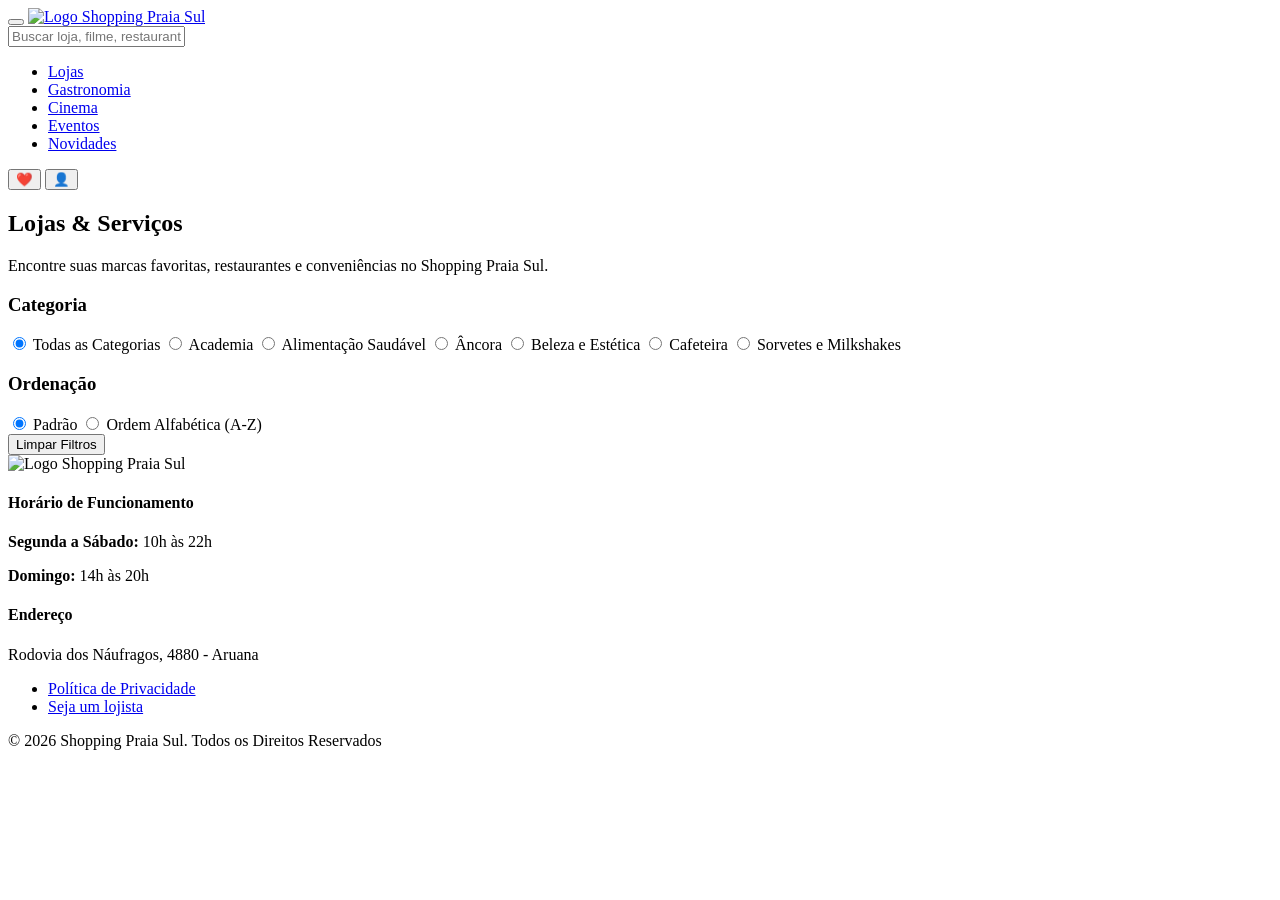
==== lojas.html @ 9a8e43d5 "Add files via upload" ====
<!DOCTYPE html>
<html lang="pt-br">
<head>
  <meta charset="UTF-8">
  <meta name="viewport" content="width=device-width, initial-scale=1.0">
  <meta name="description" content="Lojas e Serviços do Shopping Praia Sul">
  <link rel="icon" href="./assets/images/logo_icon.png">
  <title>Lojas & Serviços — Shopping Praia Sul</title>
  <link rel="stylesheet" href="./assets/css/style.css">
</head>
<body>

  <header>
    <button class="btn-hamburger" id="btn-hamburger" aria-label="Abrir menu">
      <span></span>
      <span></span>
      <span></span>
    </button>

    <a href="index.html">
      <img id="logo-header" src="assets/images/logo-horizontal.svg" alt="Logo Shopping Praia Sul">
    </a>
    
    <div class="search-box">
      <input type="text" id="header-search" placeholder="Buscar loja, filme, restaurante...">
    </div>

    <nav id="navbar">
      <ul class="navbar-list">
          <li><a href="lojas.html">Lojas</a></li>
          <li><a href="#gastronomia">Gastronomia</a></li>
          <li><a href="#cinema">Cinema</a></li>
          <li><a href="#eventos">Eventos</a></li>
          <li><a href="#novidades">Novidades</a></li>
      </ul>
    </nav>

    <div class="header-actions">
      <button class="btn-icon" aria-label="Favoritos">❤️</button>
      <button class="btn-icon" aria-label="Minha Conta">👤</button>
    </div>
  </header>

  <section class="page-banner">
    <h1>Lojas & Serviços</h1>
    <p>Encontre suas marcas favoritas, restaurantes e conveniências no Shopping Praia Sul.</p>
  </section>

  <main class="lojas-layout">

    <aside class="filters-sidebar">
      
      <div class="filter-group">
        <h3>Categoria</h3>
        <div class="filter-options" id="category-filters">
          <label><input type="radio" name="categoria" value="todas" checked> Todas as Categorias</label>
          <label><input type="radio" name="categoria" value="Academia"> Academia</label>
          <label><input type="radio" name="categoria" value="Alimentação Saudável"> Alimentação Saudável</label>
          <label><input type="radio" name="categoria" value="Âncora"> Âncora</label>
          <label><input type="radio" name="categoria" value="Beleza e Estética"> Beleza e Estética</label>
          <label><input type="radio" name="categoria" value="Cafeteira"> Cafeteira</label>
          <label><input type="radio" name="categoria" value="Sorvetes e Milkshakes"> Sorvetes e Milkshakes</label>
        </div>
      </div>

      <div class="filter-group">
        <h3>Ordenação</h3>
        <div class="filter-options">
          <label><input type="radio" name="ordenacao" value="padrao" checked> Padrão</label>
          <label><input type="radio" name="ordenacao" value="az"> Ordem Alfabética (A-Z)</label>
        </div>
      </div>

      <button id="btn-reset" class="btn-clear-filters">Limpar Filtros</button>
    </aside>

    <section class="stores-section">
      <div id="all-stores-grid" class="cards-grid"></div>
    </section>

  </main>

  <footer>
    <div class="footer-container">
      <div class="footer-brand">
        <img src="./assets/images/logo.png" alt="Logo Shopping Praia Sul" class="logo-footer">
      </div>
      <div class="footer-info">
        <h4>Horário de Funcionamento</h4>
        <p><strong>Segunda a Sábado:</strong> 10h às 22h</p>
        <p><strong>Domingo:</strong> 14h às 20h</p>
      </div>
      <div class="footer-info">
        <h4>Endereço</h4>
        <p>Rodovia dos Náufragos, 4880 - Aruana</p>
      </div>
      <div class="footer-links">
        <ul>
          <li><a href="#">Política de Privacidade</a></li>
          <li><a href="#">Seja um lojista</a></li>
        </ul>
      </div>
    </div>
    <div class="footer-copyright">
      <p>&copy; 2026 Shopping Praia Sul. Todos os Direitos Reservados</p>
    </div>
  </footer>

  <script src="./src/js/main.js"></script>
</body>
</html>
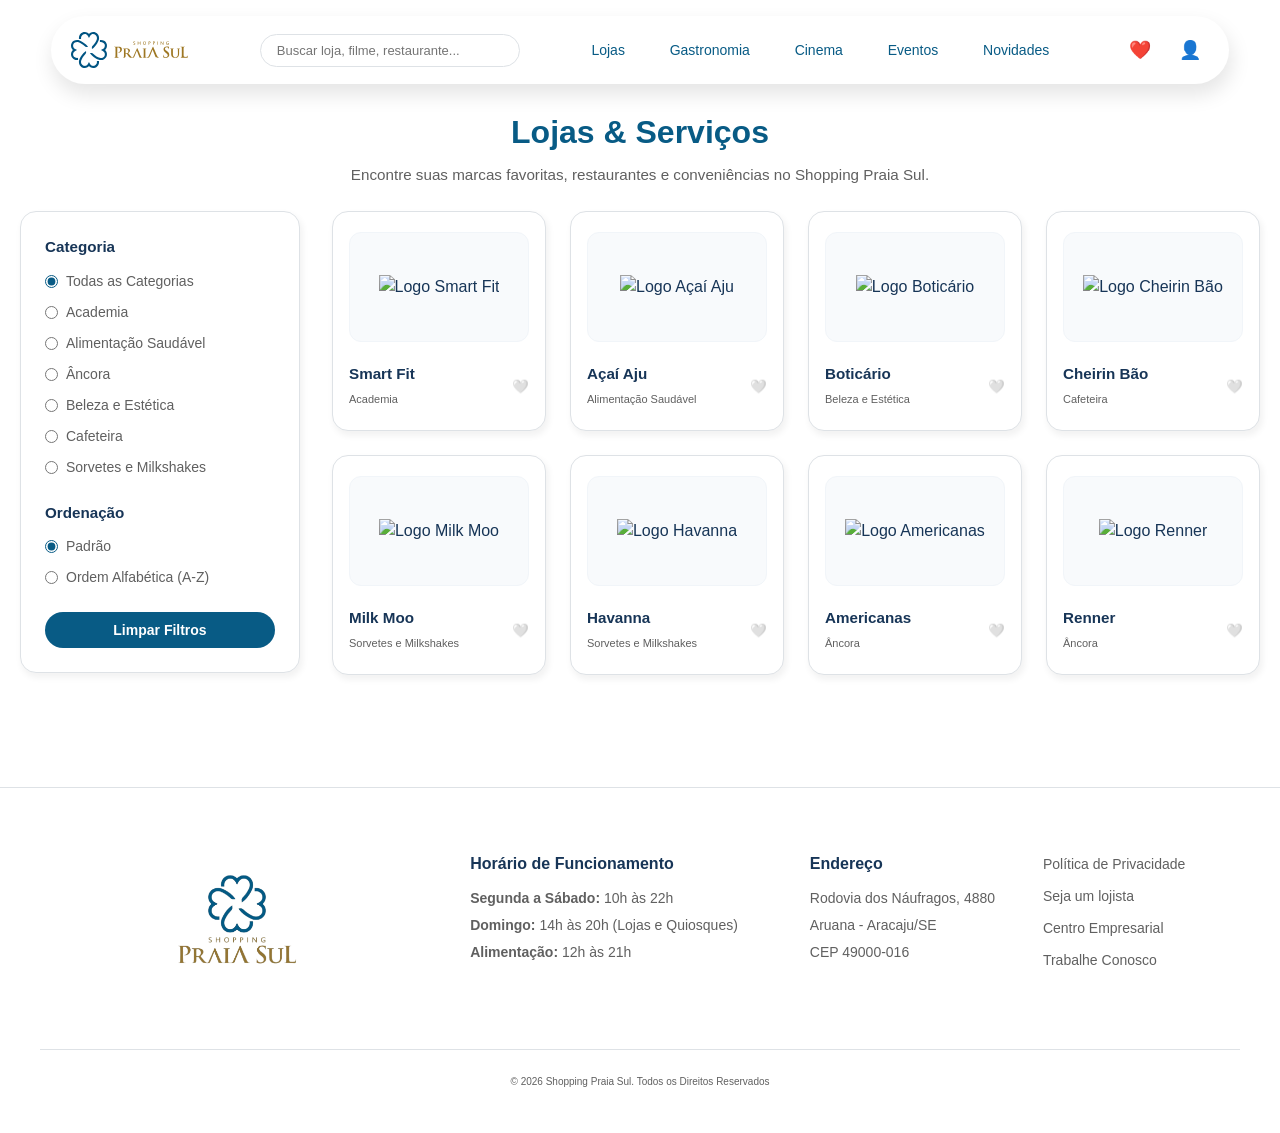
==== commit ca65cbe1: "Update lojas.html" ====
--- a/lojas.html
+++ b/lojas.html
@@ -82,30 +82,41 @@
 
   <footer>
     <div class="footer-container">
-      <div class="footer-brand">
-        <img src="./assets/images/logo.png" alt="Logo Shopping Praia Sul" class="logo-footer">
-      </div>
-      <div class="footer-info">
-        <h4>Horário de Funcionamento</h4>
-        <p><strong>Segunda a Sábado:</strong> 10h às 22h</p>
-        <p><strong>Domingo:</strong> 14h às 20h</p>
-      </div>
-      <div class="footer-info">
-        <h4>Endereço</h4>
-        <p>Rodovia dos Náufragos, 4880 - Aruana</p>
-      </div>
-      <div class="footer-links">
-        <ul>
-          <li><a href="#">Política de Privacidade</a></li>
-          <li><a href="#">Seja um lojista</a></li>
-        </ul>
-      </div>
+    
+        <div class="footer-brand">
+            <img src="./assets/images/logo.png" alt="Logo Shopping Praia Sul" class="logo-footer">
+        </div>
+
+        <div class="footer-info">
+            <h4>Horário de Funcionamento</h4>
+            <p><strong>Segunda a Sábado:</strong> 10h às 22h</p>
+            <p><strong>Domingo:</strong> 14h às 20h (Lojas e Quiosques)</p>
+            <p><strong>Alimentação:</strong> 12h às 21h</p>
+        </div>
+
+        <div class="footer-info">
+            <h4>Endereço</h4>
+            <p>Rodovia dos Náufragos, 4880</p>
+            <p>Aruana - Aracaju/SE</p>
+            <p>CEP 49000-016</p>
+        </div>
+
+        <div class="footer-links">
+            <ul>
+            <li><a href="#">Política de Privacidade</a></li>
+            <li><a href="#">Seja um lojista</a></li>
+            <li><a href="#">Centro Empresarial</a></li>
+            <li><a href="#">Trabalhe Conosco</a></li>
+            </ul>
+        </div>
+
     </div>
+
     <div class="footer-copyright">
-      <p>&copy; 2026 Shopping Praia Sul. Todos os Direitos Reservados</p>
+        <p>&copy; 2026 Shopping Praia Sul. Todos os Direitos Reservados</p>
     </div>
   </footer>
 
   <script src="./src/js/main.js"></script>
 </body>
-</html>+</html>
--- a/assets/css/style.css
+++ b/assets/css/style.css
@@ -0,0 +1,574 @@
+:root {
+  --primary-color: #085B85;
+  --secondary-color: #997D33;
+  --primary-hover: #052c65;
+  --bg-color: #ffffff;
+  --bg-color-dm: #121212;
+  --card-bg: #ffffff;
+  --card-bg-dm: #121212;
+  --text-primary: #173557;
+  --text-secondary: #606060;
+  --text-dm: #dee2e6;
+  --border-color: #dee2e6;
+  --border-color-dm: #505050;
+  --shadow-sm: 2px 4px 6px 1px rgba(0, 0, 0, 0.05);
+  --shadow-sm-dm: 2px 4px 6px 1px rgba(150, 150, 150, 0.05);
+  --shadow-md: 2px 10px 20px 1px rgba(0, 0, 0, 0.1);
+  --shadow-md-dm: 2px 10px 20px 1px rgba(150 , 150, 150, 0.1);
+  --radius-lg: 16px;
+  --radius-full: 999px;
+  --transition: all 0.2s ease-in-out;
+}
+
+* {
+  margin: 0;
+  padding: 0;
+  box-sizing: border-box;
+  font-family: 'Segoe UI', -apple-system, BlinkMacSystemFont, Roboto, sans-serif;
+}
+
+body {
+  background-color: var(--bg-color);
+  color: var(--text-primary);
+  line-height: 1.5;
+}
+
+a {
+  text-decoration: none;
+  color: inherit;
+}
+
+ul {
+  list-style: none;
+}
+
+button {
+  cursor: pointer;
+  border: none;
+  outline: none;
+  background: transparent;
+}
+
+/* ----- HEADER ----- */
+
+header {
+  position: sticky;
+  top: 16px;
+  z-index: 1000;
+  width: 92%;
+  max-width: 1280px;
+  margin: 0 auto;
+  background: var(--bg-color);
+  backdrop-filter: blur(12px);
+  border-radius: var(--radius-full);
+  padding: 15px 20px;
+  display: flex;
+  align-items: center;
+  justify-content: space-between;
+  gap: 20px;
+  box-shadow: var(--shadow-md);
+}
+
+#logo-header {
+  height: 36px;
+  width: auto;
+  display: block;
+}
+
+.search-box {
+  background-color: var(--card-bg);
+  border: 1px solid var(--border-color);
+  border-radius: var(--radius-full);
+  padding: 8px 16px;
+  width: 260px;
+  display: flex;
+  align-items: center;
+  transition: var(--transition);
+}
+
+.search-box:focus-within {
+  border-color: var(--primary-color);
+}
+
+.search-box input {
+  border: none;
+  background: transparent;
+  width: 100%;
+  font-size: 13px;
+  color: var(--text-primary);
+  outline: none;
+}
+
+.navbar-list {
+  display: flex;
+  gap: clamp(32px, 3.5vw, 60px);
+}
+
+.navbar-list a {
+  font-size: 14px;
+  font-weight: 500;
+  color: var(--primary-color);
+  transition: var(--transition);
+}
+
+.navbar-list a:hover,
+.navbar-list a.active {
+  color: var(--secondary-color);
+}
+
+.header-actions {
+  display: flex;
+  gap: 12px;
+}
+
+.btn-icon {
+  font-size: 18px;
+  padding: 8px;
+  border-radius: 50%;
+  transition: var(--transition);
+}
+
+.btn-icon:hover {
+  background-color: #f1f5f9;
+}
+
+/* ------- HERO SECTION ------- */
+
+.hero-section {
+  position: relative;
+  width: 100%;
+  height: 80vh;
+  min-height: 500px;
+  margin-top: -80px;
+  background: linear-gradient(180deg, rgba(0,0,0,0.3) 0%, rgba(0,0,0,0.5) 100%),
+              url('../../assets/images/photo1.jfif') center/cover no-repeat;
+  display: flex;
+  align-items: center;
+  justify-content: space-between;
+  padding: 0 40px;
+}
+
+.carousel-control {
+  color: rgba(255, 255, 255, 0.15);
+  width: 48px;
+  height: 48px;
+  border-radius: 50%;
+  font-size: 1.2rem;
+  font-weight: bold;
+  display: flex;
+  align-items: center;
+  justify-content: center;
+  transition: var(--transition);
+}
+
+.carousel-control:hover {
+  color: #ffffff;
+}
+
+/* ------- SEÇÕES DE CONTEÚDO E CARDS ------- */
+
+.section-container {
+  max-width: 1280px;
+  margin: 60px auto;
+  padding: 0 20px;
+  text-align: center;
+}
+
+.section-container h2 {
+  font-size: 1.75rem;
+  font-weight: 700;
+  color: var(--text-primary);
+  margin-bottom: 32px;
+}
+
+.cards-grid {
+  display: grid;
+  grid-template-columns: repeat(auto-fill, minmax(200px, 1fr));
+  gap: 24px;
+  margin-bottom: 32px;
+}
+
+.card {
+  background-color: var(--card-bg);
+  border: 1px solid var(--border-color);
+  border-radius: var(--radius-lg);
+  padding: 20px 16px;
+  box-shadow: var(--shadow-sm);
+  transition: var(--transition);
+  display: flex;
+  flex-direction: column;
+  align-items: center;
+  justify-content: space-between;
+  height: 220px;
+}
+
+.card:hover {
+  transform: translateY(-4px);
+  box-shadow: var(--shadow-md);
+}
+
+.card-image-placeholder {
+  width: 100%;
+  height: 110px;
+  background-color: #f8fafc;
+  border-radius: 12px;
+  border: 1px solid #f1f5f9;
+  display: flex;
+  align-items: center;
+  justify-content: center;
+  padding: 12px;
+  overflow: hidden;
+}
+
+.card-image-placeholder img {
+  max-width: 100%;
+  max-height: 100%;
+  width: auto;
+  height: auto;
+  object-fit: contain;
+  display: block;
+}
+
+.card-info {
+  width: 100%;
+  display: flex;
+  align-items: center;
+  justify-content: space-between;
+  text-align: left;
+  margin-top: 12px;
+}
+
+.card-info h3 {
+  font-size: 0.95rem;
+  font-weight: 700;
+  color: var(--text-primary);
+}
+
+.btn-see-more {
+  display: inline-block;
+  font-size: 0.9rem;
+  font-weight: 600;
+  color: var(--primary-color);
+  transition: var(--transition);
+}
+
+.btn-see-more:hover {
+  color: var(--secondary-color);
+}
+
+/* ----- PÁGINA LOJAS.HTML ----- */
+
+.page-banner {
+  max-width: 1280px;
+  margin: 40px auto 24px;
+  padding: 0 20px;
+  text-align: center;
+}
+
+.page-banner h1 {
+  font-size: 2rem;
+  color: var(--primary-color);
+  margin-bottom: 8px;
+}
+
+.page-banner p {
+  color: var(--text-secondary);
+  font-size: 0.95rem;
+}
+
+.lojas-layout {
+  max-width: 1280px;
+  margin: 0 auto 80px;
+  padding: 0 20px;
+  display: grid;
+  grid-template-columns: 280px 1fr;
+  gap: 32px;
+  align-items: start;
+}
+
+.filters-sidebar {
+  background: var(--card-bg);
+  border: 1px solid var(--border-color);
+  border-radius: var(--radius-lg);
+  padding: 24px;
+  box-shadow: var(--shadow-sm);
+  position: sticky;
+  top: 100px;
+}
+
+.filter-group {
+  margin-bottom: 24px;
+}
+
+.filter-group h3 {
+  font-size: 0.95rem;
+  font-weight: 700;
+  color: var(--text-primary);
+  margin-bottom: 12px;
+}
+
+.filter-options label {
+  display: flex;
+  align-items: center;
+  gap: 8px;
+  font-size: 0.875rem;
+  color: var(--text-secondary);
+  margin-bottom: 10px;
+  cursor: pointer;
+}
+
+.filter-options input[type="radio"] {
+  accent-color: var(--primary-color);
+}
+
+.btn-clear-filters {
+  width: 100%;
+  padding: 10px;
+  background-color: var(--primary-color);
+  color: #ffffff;
+  border-radius: var(--radius-full);
+  font-weight: 600;
+  font-size: 0.875rem;
+  transition: var(--transition);
+}
+
+.btn-clear-filters:hover {
+  background-color: var(--primary-hover);
+}
+
+/* ----- RODAPÉ (FOOTER) ----- */
+
+footer {
+  background-color: var(--bg-color);
+  border-top: 1px solid var(--border-color);
+  justify-content: center; 
+  align-items: center;
+  padding: 64px 24px 24px;
+  margin-top: 80px;
+}
+
+.footer-container {
+  width: 100%;
+  padding: 0;
+  display: grid;
+  justify-content: center;
+  grid-template-columns: 2fr 1.5fr 1fr 1fr;
+  gap: 20px;
+  margin-bottom: 40px;
+}
+
+.footer-brand {
+  text-align: center;
+}
+
+.logo-footer {
+  height: 150px;
+  width: auto;
+}
+
+.footer-info h4 {
+  font-size: 1rem;
+  font-weight: 700;
+  margin-bottom: 12px;
+  color: var(--text-primary);
+}
+
+.footer-info p {
+  font-size: 0.875rem;
+  color: var(--text-secondary);
+  margin-bottom: 6px;
+}
+
+.footer-links ul li {
+  margin-bottom: 8px;
+}
+
+.footer-links a {
+  font-size: 0.875rem;
+  color: var(--text-secondary);
+  transition: var(--transition);
+}
+
+.footer-links a:hover {
+  color: var(--primary-color);
+}
+
+.footer-copyright {
+  max-width: 1200px;
+  margin: 20px auto;
+  padding-top: 24px;
+  border-top: 1px solid var(--border-color);
+  text-align: center;
+  font-size: 10px;
+  color: var(--text-secondary);
+}
+
+/* ------- MENU HAMBÚRGUER ------- */
+
+.btn-hamburger {
+  display: none;
+  flex-direction: column;
+  justify-content: space-between;
+  width: 25px;
+  height: 20px;
+  background: transparent;
+  border: none;
+  cursor: pointer;
+  z-index: 1001;
+}
+
+.btn-hamburger span {
+  width: 25px;
+  height: 4px;
+  background-color: var(--primary-color);
+  border-radius: 4px;
+  transition: var(--transition);
+}
+
+/* Animação do botão quando ativo (vira um X) */
+.btn-hamburger.active span:nth-child(1) {
+  transform: translateY(8px) rotate(45deg);
+}
+
+.btn-hamburger.active span:nth-child(2) {
+  opacity: 0;
+}
+
+.btn-hamburger.active span:nth-child(3) {
+  transform: translateY(-8px) rotate(-45deg);
+}
+
+/* ------- RESPONSIVIDADE ------- */
+
+@media (max-width: 900px) {
+  .lojas-layout {
+    grid-template-columns: 1fr;
+  }
+
+  .filters-sidebar {
+    position: static;
+  }
+
+  .btn-hamburger {
+    display: flex;
+  }
+
+  header {
+    padding: 15px 15px 15px 20px;
+    gap: 15px;
+  }
+
+  .header-actions {
+    gap: 3px;
+  }
+
+  .navbar-list {
+    display: flex;
+    flex-direction: column;
+    position: absolute;
+    top: 80px;
+    left: 10px;
+    background: var(--card-bg);
+    border: 1px solid var(--border-color);
+    border-radius: var(--radius-lg);
+    padding: 20px;
+    box-shadow: var(--shadow-md);
+    gap: 25px;
+    width: 200px;
+    opacity: 0;
+    visibility: hidden;
+    transform: translateY(-10px);
+    transition: var(--transition);
+  }
+
+  nav.active .navbar-list {
+    opacity: 1;
+    visibility: visible;
+    transform: translateY(0);
+  }
+}
+
+/* ------- MODO ESCURO (DARK MODE) ------- */
+
+@media (prefers-color-scheme: dark) {
+  body {
+    background-color: var(--bg-color-dm);
+    color: var(--text-dm);
+  }
+
+  header {
+    background: var(--bg-color-dm);
+    box-shadow: var(--shadow-md-dm);
+  }
+
+  .search-box {
+    background-color: var(--bg-color-dm);
+    border-color: var(--border-color-dm);
+  }
+
+  .search-box input {
+    color: var(--text-dm);
+  }
+
+  .navbar-list a {
+    color: var(--text-dm);
+  }
+
+  .section-container h2 {
+    color: var(--text-dm);
+  }
+
+  .card {
+    background-color: var(--card-bg-dm);
+    border-color: var(--bg-color-dm);
+    box-shadow: var(--shadow-sm-dm);
+  }
+
+  .card:hover {
+    box-shadow: var(--shadow-md-dm);
+  }
+
+  .card-image-placeholder {
+    background-color: #fafafa;
+    border-color: #202020;
+  }
+
+  .card-info h3 {
+    color: var(--secondary-color);
+  }
+
+  .btn-see-more {
+    color: var(--primary-color);
+  }
+
+  .page-banner h1 {
+    color: var(--text-dm);
+  }
+
+  .filters-sidebar {
+    background-color: var(--card-bg-dm);
+    border-color: var(--border-color-dm);
+    box-shadow: var(--shadow-sm-dm);
+  }
+
+  .filter-group h3 {
+    color: var(--text-dm);
+  }
+
+  footer {
+    background-color: var(--bg-color-dm);
+    border-color: var(--border-color-dm);
+  }
+
+  .footer-info h4 {
+    color: var(--text-dm);
+  }
+
+  .footer-links a:hover {
+    color: var(--secondary-color);
+  }
+
+  .footer-copyright {
+    border-color: var(--border-color-dm);
+  }
+}
